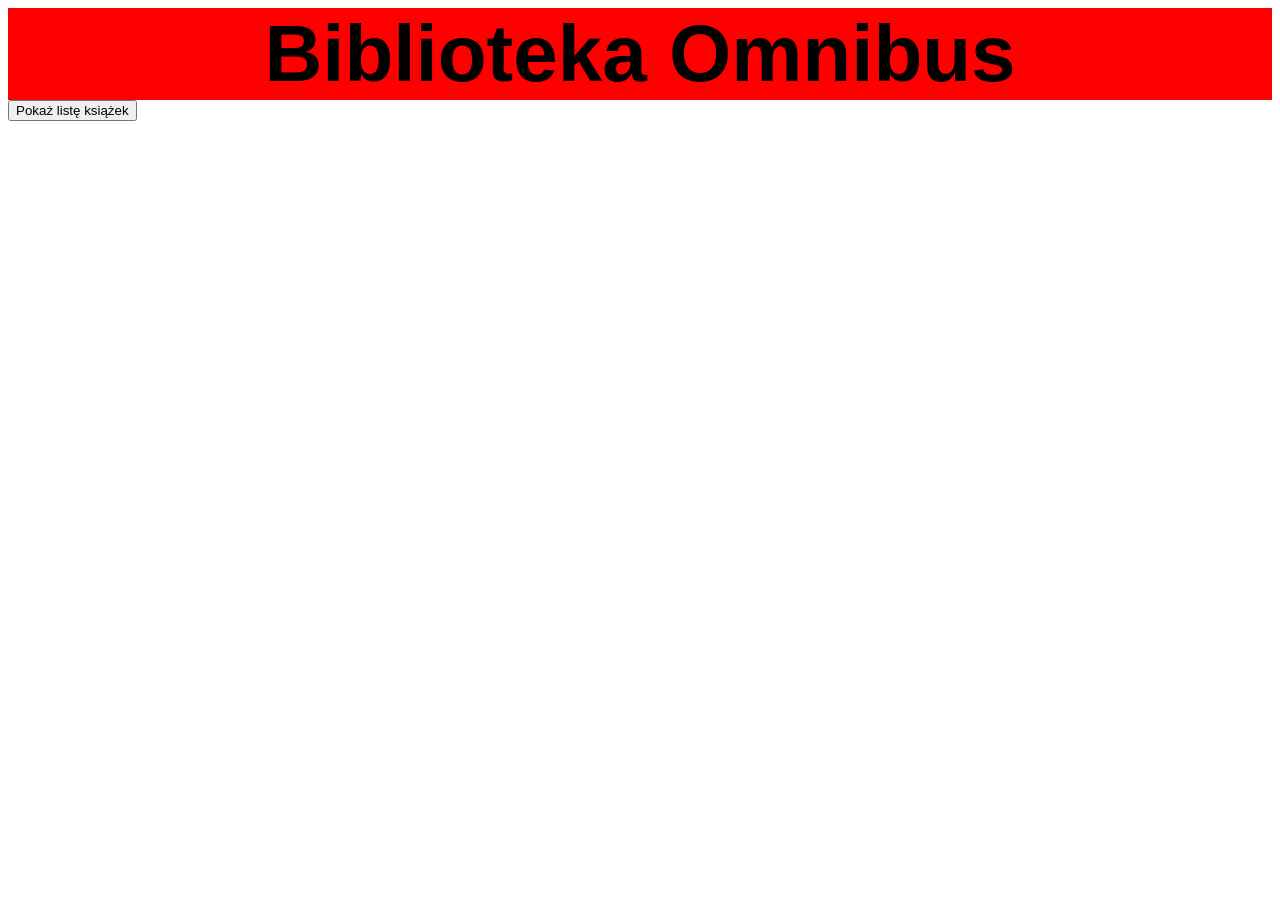
==== frontend/index.html @ 412af94d "połączenie frontend do backend w js" ====
<!DOCTYPE html>
<html lang="en">
<head>
    <meta charset="UTF-8">
    <meta name="viewport" content="width=device-width, initial-scale=1.0">
    <title>Biblioteka Omnibus</title>
    <link rel="stylesheet" href="style.css">
</head>
<body>
    <div class="container">
        <div class="baner">
            <h1>Biblioteka Omnibus</h1>
        </div>
        <div class="main">
            <div class="left">

            </div>
            <div class="middle">
                <input type="button" value="Pokaż listę książek" onclick="PobierzKatalog()">
                <div id="katalog"></div>
                <script src="script.js"></script>
            </div>
            <div class="right">

            </div>
        </div>
        <div class="footer">
    
        </div>
    </div>
</body>
</html>
---- frontend/style.css ----
.baner {
    background-color: red;
    width: 100%;
    
}
.baner h1 {
    text-align: center;
    font-size: 500%;
    font-family: Arial, Helvetica, sans-serif;
    margin: 0px;
}
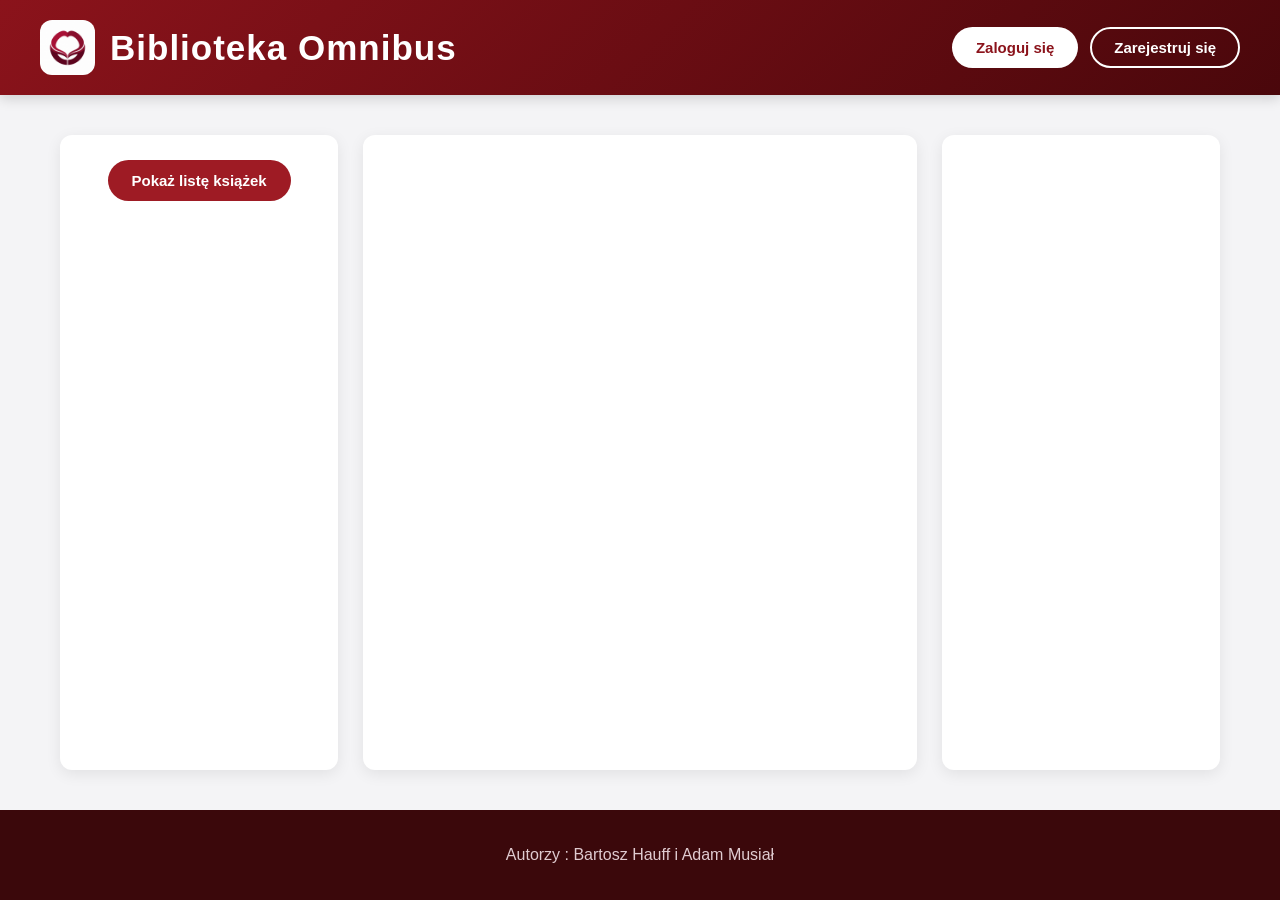
==== commit c3ab9ecb: "Utworzenie logo i szablonu strony; Napisanie CSS i delikatne usprawnienie skryptu w frontend ; AI uż" ====
--- a/frontend/index.html
+++ b/frontend/index.html
@@ -1,32 +1,41 @@
 <!DOCTYPE html>
-<html lang="en">
+<html lang="pl">
 <head>
     <meta charset="UTF-8">
     <meta name="viewport" content="width=device-width, initial-scale=1.0">
     <title>Biblioteka Omnibus</title>
+    <link rel="icon" href="Logo.png" type="image/png">
     <link rel="stylesheet" href="style.css">
 </head>
 <body>
     <div class="container">
         <div class="baner">
-            <h1>Biblioteka Omnibus</h1>
+            <div class="baner-left">
+                <img src="Logo.png" alt="Logo Omnibus" class="Logo">
+                <h1>Biblioteka Omnibus</h1>
+            </div>
+            <div class="baner-right">
+                <input type="button" value="Zaloguj się" class="btn btn-light">
+                <input type="button" value="Zarejestruj się" class="btn btn-outline">
+            </div>
         </div>
         <div class="main">
             <div class="left">
-
+                <input type="button" value="Pokaż listę książek" onclick="PobierzKatalog()" class="btn btn-red">
+                <div id="katalog"></div>
             </div>
             <div class="middle">
-                <input type="button" value="Pokaż listę książek" onclick="PobierzKatalog()">
-                <div id="katalog"></div>
-                <script src="script.js"></script>
+                
+                
             </div>
             <div class="right">
 
             </div>
         </div>
         <div class="footer">
-    
+            <p>Autorzy : Bartosz Hauff i Adam Musiał</p>
         </div>
     </div>
+    <script src="script.js"></script>
 </body>
 </html>
--- a/frontend/style.css
+++ b/frontend/style.css
@@ -1,11 +1,202 @@
+* {
+    box-sizing: border-box;
+}
+
+html, body {
+    height: 100%;
+    margin: 0;
+    padding: 0;
+    background-color: #f4f4f6;
+    font-family: Arial, Helvetica, sans-serif;
+}
+
+.container {
+    display: flex;
+    flex-direction: column;
+    min-height: 100%;
+}
+
 .baner {
-    background-color: red;
+    background: linear-gradient(135deg, #8b131b, #4a070b);
+    color: white;
     width: 100%;
-    
-}
+    padding: 20px 40px;
+    box-shadow: 0 4px 12px rgba(0, 0, 0, 0.15);
+    display: flex;
+    justify-content: space-between;
+    align-items: center;
+}
+
+.baner-left {
+    display: flex;
+    align-items: center;
+    gap: 15px;
+}
+
+.Logo {
+    width: 55px;
+    height: 55px;
+    border-radius: 12px;
+    object-fit: cover;
+}
+
 .baner h1 {
+    font-size: 35px;
+    margin: 0;
+    letter-spacing: 1px;
+}
+
+.baner-right {
+    display: flex;
+    gap: 12px;
+}
+
+.main {
+    display: flex;
+    gap: 25px;
+    max-width: 1200px;
+    width: 100%;
+    margin: 40px auto;
+    padding: 0 20px;
+    flex: 1;
+}
+
+.left, .middle, .right {
+    background-color: #ffffff;
+    border-radius: 12px;
+    padding: 25px;
+    box-shadow: 0 4px 15px rgba(0, 0, 0, 0.08);
+    min-height: 300px;
+}
+
+.left {
+    width: 25%;
     text-align: center;
-    font-size: 500%;
-    font-family: Arial, Helvetica, sans-serif;
-    margin: 0px;
-}
+}
+
+.middle {
+    width: 50%;
+    text-align: center;
+}
+
+.right {
+    width: 25%;
+}
+
+.btn {
+    padding: 10px 22px;
+    font-size: 15px;
+    font-weight: bold;
+    border-radius: 25px;
+    cursor: pointer;
+    transition: all 0.2s ease;
+    border: 2px solid transparent;
+}
+
+.btn-red {
+    background-color: #9e1b24;
+    color: white;
+}
+
+.btn-red:hover {
+    background-color: #6e1017;
+}
+
+.btn-light {
+    background-color: #ffffff;
+    color: #8b131b;
+}
+
+.btn-light:hover {
+    background-color: #f0dada;
+}
+
+.btn-outline {
+    background-color: transparent;
+    color: #ffffff;
+    border-color: #ffffff;
+}
+
+.btn-outline:hover {
+    background-color: rgba(255, 255, 255, 0.15);
+}
+
+#katalog {
+    margin-top: 20px;
+    text-align: left;
+    display: grid;
+    grid-template-columns: 100%;
+    gap: 15px;
+    color: #555;
+    max-height: 450px;
+    overflow-y: auto;
+    padding-right: 8px;
+}
+#katalog::-webkit-scrollbar {
+    width: 8px;
+}
+
+#katalog::-webkit-scrollbar-track {
+    background-color: #f4e4e5;
+    border-radius: 10px;
+}
+
+#katalog::-webkit-scrollbar-thumb {
+    background-color: #9e1b24;
+    border-radius: 10px;
+}
+
+#katalog::-webkit-scrollbar-thumb:hover {
+    background-color: #6e1017;
+}
+.ksiazka-karta {
+    background-color: #fdfbfc;
+    border: 1px solid #efe6e7;
+    border-left: 5px solid #9e1b24;
+    border-radius: 10px;
+    padding: 16px 18px;
+    box-shadow: 0 3px 10px rgba(0, 0, 0, 0.05);
+    transition: transform 0.2s ease, box-shadow 0.2s ease, border-left-color 0.2s ease;
+    display: flex;
+    flex-direction: column;
+    justify-content: space-between;
+}
+
+.ksiazka-karta:hover {
+    transform: translateY(-4px);
+    box-shadow: 0 8px 18px rgba(139, 19, 27, 0.14);
+    border-left-color: #4a070b;
+}
+
+#katalog h3 {
+    margin: 0 0 10px 0;
+    color: #8b131b;
+    font-size: 18px;
+    line-height: 130%;
+}
+
+#katalog p {
+    margin: 4px 0;
+    color: #333333;
+    font-size: 15px;
+}
+
+#katalog p:last-of-type {
+    margin-top: 12px;
+    align-self: flex-start;
+    background-color: #f4e4e5;
+    color: #7a1219;
+    font-size: 13px;
+    font-weight: bold;
+    padding: 4px 10px;
+    border-radius: 12px;
+}
+
+.footer {
+    background-color: #3b080b;
+    color: #e0cbd0;
+    width: 100%;
+    min-height: 80px;
+    padding: 20px;
+    text-align: center;
+}
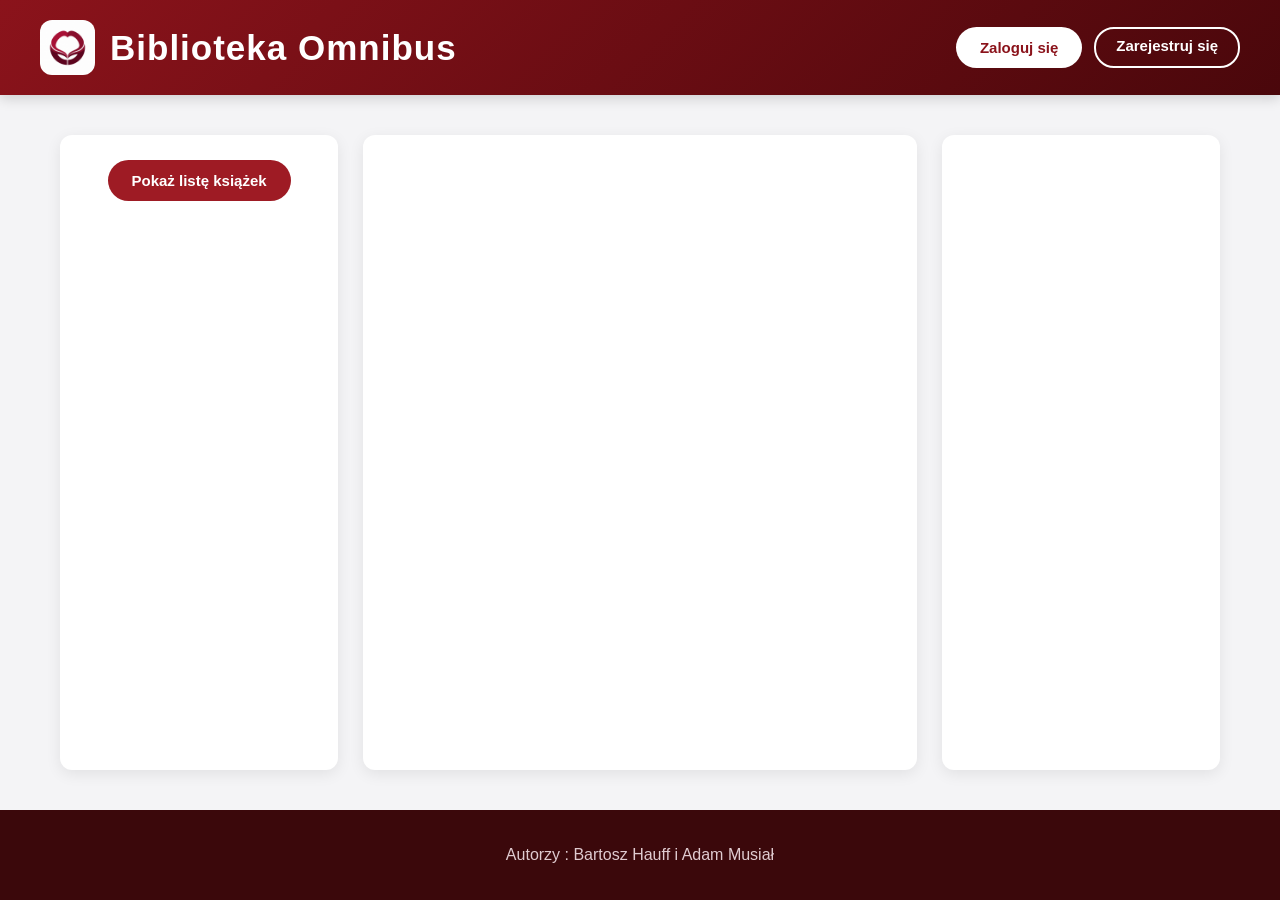
==== commit ea031cbd: "Dodanie modułu rejestracji, obsługi hasła i nowych endpointów API" ====
--- a/frontend/index.html
+++ b/frontend/index.html
@@ -16,7 +16,7 @@
             </div>
             <div class="baner-right">
                 <input type="button" value="Zaloguj się" class="btn btn-light">
-                <input type="button" value="Zarejestruj się" class="btn btn-outline">
+                <a href="rejestracja.html" class="btn">Zarejestruj się</a>
             </div>
         </div>
         <div class="main">
--- a/frontend/style.css
+++ b/frontend/style.css
@@ -199,4 +199,102 @@
     min-height: 80px;
     padding: 20px;
     text-align: center;
+}
+
+.kontener-rejestracji {
+    max-width: 400px;
+    margin: 50px auto;
+    padding: 30px;
+    background-color: #ffffff;
+    border-radius: 8px;
+    box-shadow: 0 4px 8px rgba(0, 0, 0, 0.1);
+    text-align: center;
+}
+
+.kontener-rejestracji input {
+    width: 100%;
+    padding: 10px;
+    margin: 10px 0;
+    box-sizing: border-box;
+    border: 1px solid #ccc;
+    border-radius: 4px;
+}
+
+.baner-right a.btn {
+    text-decoration: none;
+    color: white;
+    border: 2px solid white;
+    background-color: transparent;
+    padding: 8px 20px;
+    border-radius: 20px;
+    display: inline-block;
+    font-weight: bold;
+    font-family: inherit;
+    box-sizing: border-box;
+}
+
+.baner-right a.btn:hover {
+    background-color: rgba(255, 255, 255, 0.1);
+}
+
+.kontener-rejestracji .btn {
+    background-color: #5c0a0a;
+    color: white;
+    border: none;
+    padding: 12px 20px;
+    font-size: 16px;
+    border-radius: 5px;
+    cursor: pointer;
+    font-weight: bold;
+    transition: background-color 0.3s;
+}
+
+.kontener-rejestracji .btn:hover {
+    background-color: #3d0606;
+}
+
+.kontener-rejestracji a {
+    color: #5c0a0a;
+    text-decoration: none;
+    font-weight: bold;
+    display: inline-block;
+    margin-top: 15px;
+}
+
+.kontener-rejestracji a:hover {
+    text-decoration: underline;
+}
+
+.haslo-kontener {
+    position: relative;
+    width: 100%;
+    margin: 10px 0;
+}
+
+.haslo-kontener input {
+    margin: 0;
+    width: 100%;
+    padding-right: 40px;
+    box-sizing: border-box;
+}
+
+.btn-oko {
+    position: absolute;
+    right: 10px;
+    top: 50%;
+    transform: translateY(-50%);
+    background: none;
+    border: none;
+    cursor: pointer;
+    padding: 0;
+    display: flex;
+    align-items: center;
+}
+
+.btn-oko svg {
+    transition: stroke 0.3s;
+}
+
+.btn-oko:hover svg {
+    stroke: #3d0606;
 }
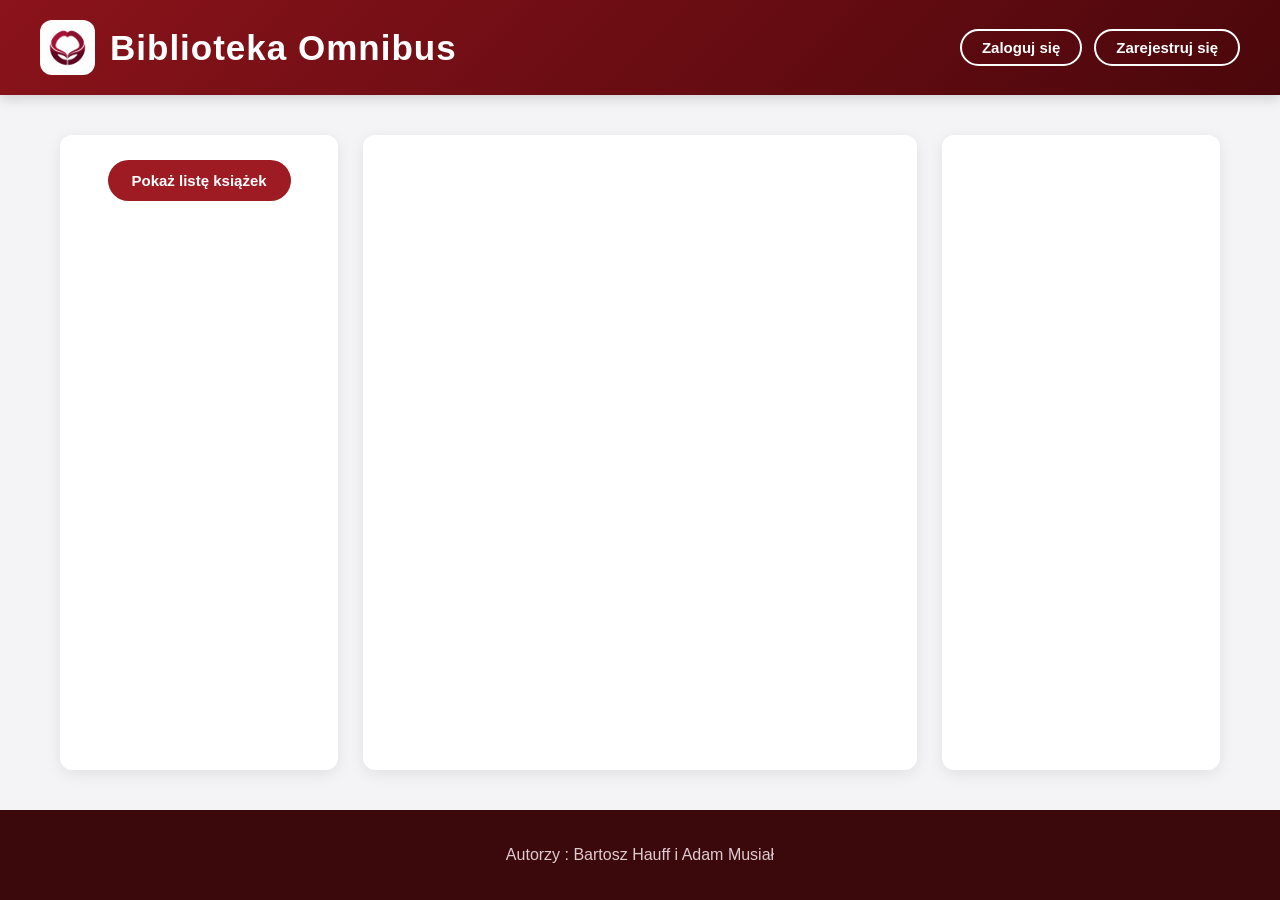
==== commit a149541d: "Poprawienie literówki, dodanie strony logowania i skryptu logującego, dodatkowo dopisek do skryptu r" ====
--- a/frontend/index.html
+++ b/frontend/index.html
@@ -15,7 +15,7 @@
                 <h1>Biblioteka Omnibus</h1>
             </div>
             <div class="baner-right">
-                <input type="button" value="Zaloguj się" class="btn btn-light">
+                <a href="logowanie.html" class="btn btn-light">Zaloguj się</a>
                 <a href="rejestracja.html" class="btn">Zarejestruj się</a>
             </div>
         </div>
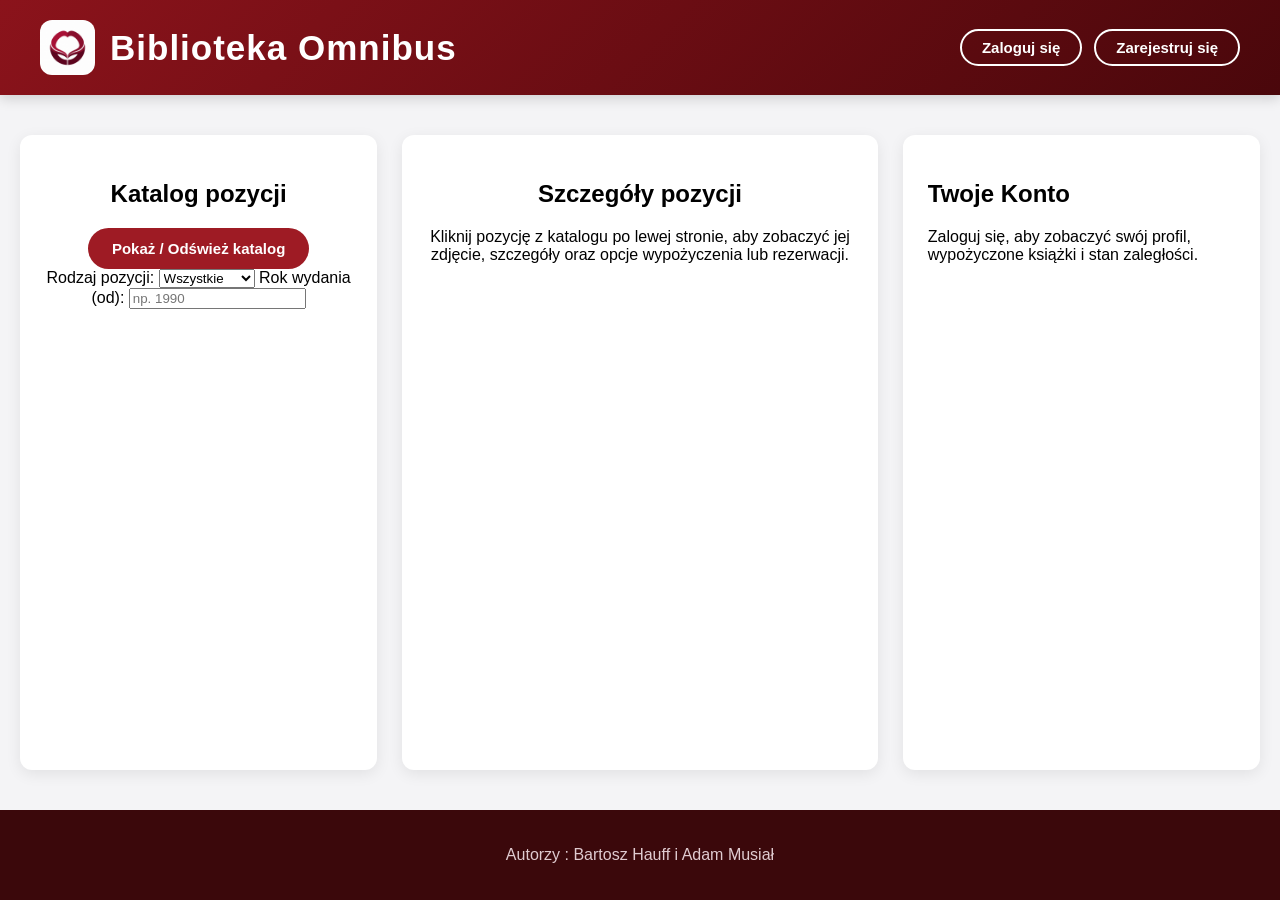
==== commit 52635699: "Edycja i dodanie wyświetlania opcji w index.html, dodanie ikonki w rejestracja.html i  delikatna edy" ====
--- a/frontend/index.html
+++ b/frontend/index.html
@@ -21,14 +21,56 @@
         </div>
         <div class="main">
             <div class="left">
-                <input type="button" value="Pokaż listę książek" onclick="PobierzKatalog()" class="btn btn-red">
+                <h2>Katalog pozycji</h2>
+                <input type="button" value="Pokaż / Odśwież katalog" onclick="PobierzKatalog()" class="btn btn-red">
+
+                <div class="filtry-box">
+                    <label for="filtr-rodzaj">Rodzaj pozycji:</label>
+                    <select id="filtr-rodzaj" onchange="FiltrujKatalog()">
+                        <option value="wszystkie">Wszystkie</option>
+                        <option value="Książka">Książka</option>
+                        <option value="Czasopismo">Czasopismo</option>
+                        <option value="Komiks">Komiks</option>
+                    </select>
+
+                    <label for="filtr-rok">Rok wydania (od):</label>
+                    <input type="number" id="filtr-rok" placeholder="np. 1990" oninput="FiltrujKatalog()">
+                </div>
                 <div id="katalog"></div>
             </div>
             <div class="middle">
-                
+                <h2>Szczegóły pozycji</h2>
+                <div id="szczegoly-pozycji">
+                    <p class="info-puste">Kliknij pozycję z katalogu po lewej stronie, aby zobaczyć jej zdjęcie, szczegóły oraz opcje wypożyczenia lub rezerwacji.</p>
+                </div>
                 
             </div>
             <div class="right">
+                <div id="strefa-konta">
+                    <h2>Twoje Konto</h2>
+                    <div id="dane-profilu">
+                        <p class="info-puste">Zaloguj się, aby zobaczyć swój profil, wypożyczone książki i stan zaległości.</p>
+                    </div>
+                </div>
+
+                <!-- PANEL BIBLIOTEKARZA (widoczny dla roli admin) -->
+                <div id="panel-admina" style="display: none;">
+                    <hr>
+                    <h2>Panel Bibliotekarza</h2>
+                    <form id="formularz-ksiazki" onsubmit="DodajLubEdytujKsiazke(event)">
+                        <input type="hidden" id="edytuj-id">
+                        <input type="text" id="tytul-ksiazki" placeholder="Tytuł pozycji" required>
+                        <input type="text" id="autor-ksiazki" placeholder="Autor" required>
+                        <input type="number" id="rok-ksiazki" placeholder="Rok wydania (np. 2020)" required>
+                        <select id="rodzaj-ksiazki">
+                            <option value="Książka">Książka</option>
+                            <option value="Czasopismo">Czasopismo</option>
+                            <option value="Komiks">Komiks</option>
+                        </select>
+                        <button type="submit" id="btn-zapisz-ksiazke" class="btn btn-red">Dodaj pozycję</button>
+                    </form>
+                    <p id="komunikat-admin"></p>
+                </div>
 
             </div>
         </div>
--- a/frontend/style.css
+++ b/frontend/style.css
@@ -54,7 +54,7 @@
 .main {
     display: flex;
     gap: 25px;
-    max-width: 1200px;
+    
     width: 100%;
     margin: 40px auto;
     padding: 0 20px;
@@ -70,17 +70,17 @@
 }
 
 .left {
-    width: 25%;
+    width: 30%;
     text-align: center;
 }
 
 .middle {
-    width: 50%;
+    width: 40%;
     text-align: center;
 }
 
 .right {
-    width: 25%;
+    width: 30%;
 }
 
 .btn {
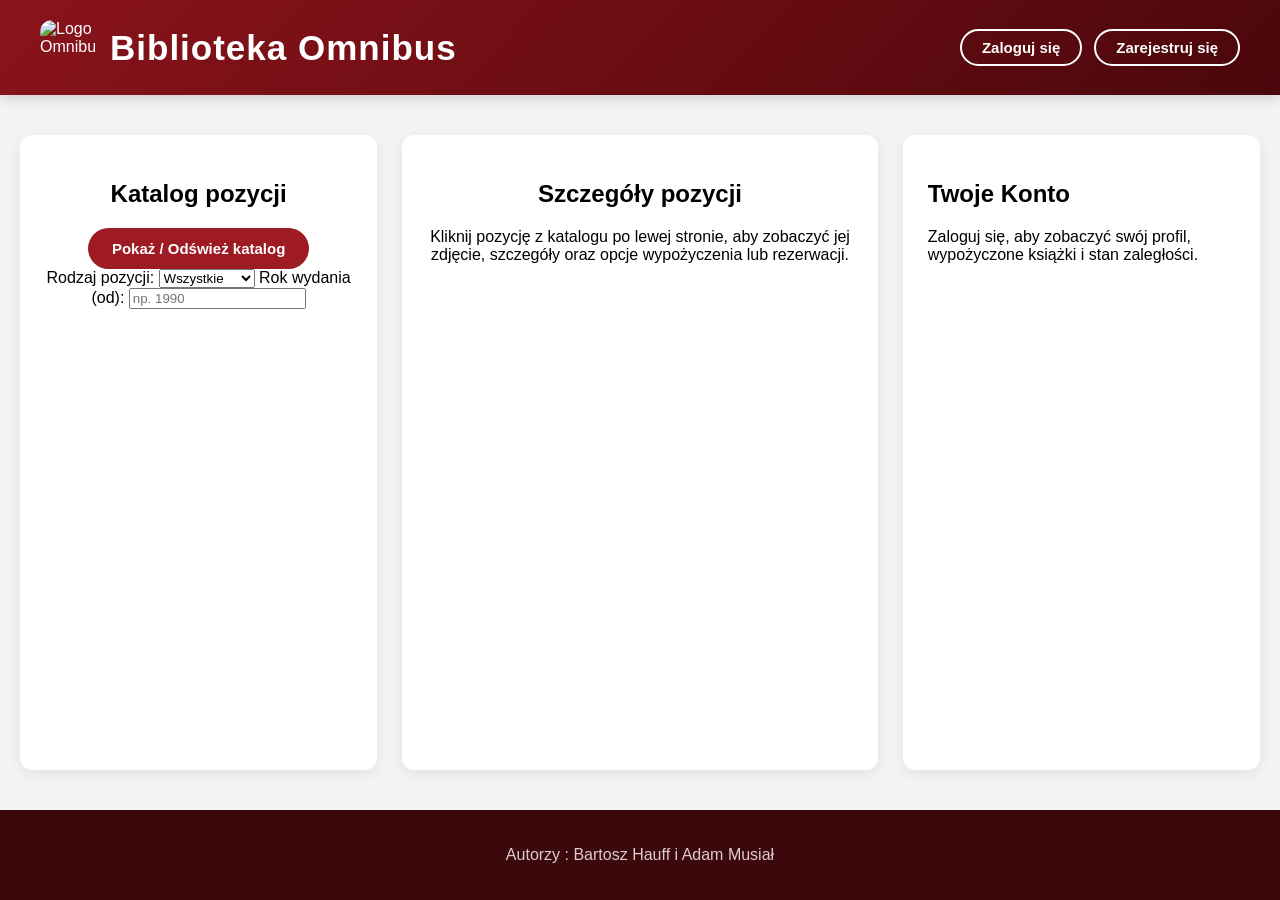
==== commit 9be7b8c7: "Poprawka Wyświetlania obecnego użytkownika na banerze , dodanie skryptów filtrujących książki i wyśw" ====
--- a/frontend/index.html
+++ b/frontend/index.html
@@ -11,12 +11,14 @@
     <div class="container">
         <div class="baner">
             <div class="baner-left">
-                <img src="Logo.png" alt="Logo Omnibus" class="Logo">
+                <img src="Logo.jpg" alt="Logo Omnibus" class="Logo">
                 <h1>Biblioteka Omnibus</h1>
             </div>
-            <div class="baner-right">
-                <a href="logowanie.html" class="btn btn-light">Zaloguj się</a>
-                <a href="rejestracja.html" class="btn">Zarejestruj się</a>
+            <div class="baner-right" id="panel-nawigacji">
+                <span id="powitanie-uzytkownika"></span>
+                <a href="logowanie.html" id="link-logowanie" class="btn btn-light">Zaloguj się</a>
+                <a href="rejestracja.html" id="link-rejestracja" class="btn">Zarejestruj się</a>
+                <input type="button" id="btn-wyloguj" value="Wyloguj" onclick="Wyloguj()" class="btn btn-light" style="display: none;">
             </div>
         </div>
         <div class="main">
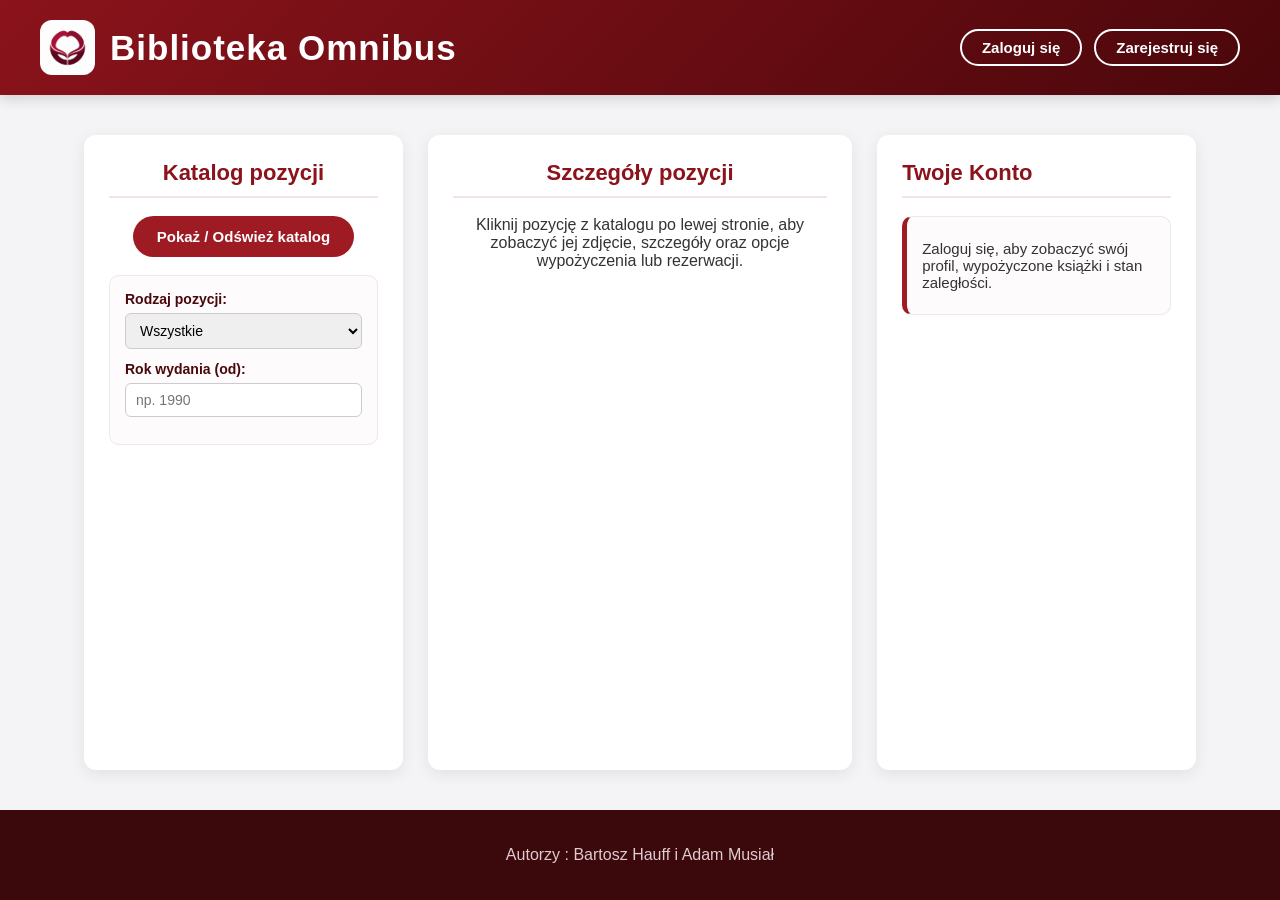
==== commit 59b6548a: "Dodanie Stylów css dla wszystkich nowych elementów, ostatni działający widok obecnej wersji strony. " ====
--- a/frontend/index.html
+++ b/frontend/index.html
@@ -11,7 +11,7 @@
     <div class="container">
         <div class="baner">
             <div class="baner-left">
-                <img src="Logo.jpg" alt="Logo Omnibus" class="Logo">
+                <img src="Logo.png" alt="Logo Omnibus" class="Logo">
                 <h1>Biblioteka Omnibus</h1>
             </div>
             <div class="baner-right" id="panel-nawigacji">
--- a/frontend/style.css
+++ b/frontend/style.css
@@ -54,7 +54,7 @@
 .main {
     display: flex;
     gap: 25px;
-    
+    max-width: 90%;
     width: 100%;
     margin: 40px auto;
     padding: 0 20px;
@@ -297,4 +297,117 @@
 
 .btn-oko:hover svg {
     stroke: #3d0606;
+}
+#powitanie-uzytkownika {
+    background-color: rgba(255, 255, 255, 0.15);
+    border: 1px solid rgba(255, 255, 255, 0.4);
+    color: #ffffff;
+    font-size: 14px;
+    font-weight: bold;
+    padding: 9px 18px;
+    border-radius: 25px;
+    margin-right: 6px;
+}
+#powitanie-uzytkownika:empty {
+    display: none;
+}
+.baner-right {
+    align-items: center;
+}
+.left h2 , .middle h2 , .right h2 {
+    color: #8b131b;
+    font-size: 22px;
+    margin-top: 0px;
+    margin-bottom: 18px;
+    padding-bottom: 10px;
+    border-bottom: 2px solid #f4e4e5;
+}
+.info-puste {
+    color: #777777;
+    font-size: 15px;
+    margin-top: 30px;
+}
+
+.filtry-box {
+    background-color: #fdfbfc;
+    border: 1px solid #efe6e7;
+    border-radius: 10px;
+    padding: 15px;
+    margin-top: 18px;
+    text-align: left;
+}
+.filtry-box label {
+    display: block;
+    font-size: 14px;
+    font-weight: bold;
+    color: #4a070b;
+    margin-bottom: 6px;
+}
+.filtry-box select , .filtry-box input {
+    width: 100%;
+    padding: 8px 10px;
+    margin-bottom: 12px;
+    border: 1px solid #cccccc;
+    border-radius: 6px;
+    font-size: 14px;
+}
+.ksiazka-karta .btn {
+    margin-top: 8px;
+    width: 100%;
+}
+#szczegoly-pozycji .ksiazka-karta {
+    text-align: center;
+    align-items: center;
+    padding: 25px;
+}
+#szczegoly-pozycji .Logo {
+    width: 110px;
+    height: 110px;
+    margin-bottom: 15px;
+}
+#szczegoly-pozycji h3 {
+    margin: 0px 0px 10px 0px;
+    color: #8b131b;
+    font-size: 22px;
+}
+#szczegoly-pozycji p {
+    margin: 5px 0px;
+    color: #333333;
+    font-size: 16px;
+}
+#dane-profilu {
+    background-color: #fdfbfc;
+    border: 1px solid #efe6e7;
+    border-left: 5px solid #9e1b24;
+    border-radius: 10px;
+    padding: 15px;
+    text-align: left;
+}
+#dane-profilu p {
+    margin: 8px 0px;
+    font-size: 15px;
+    color: #333333;
+}
+#panel-admina hr {
+    border: 0px;
+    border-top: 2px solid #f4e4e5;
+    margin: 25px 0px 25px 0px;
+}
+#formularz-ksiazki input , #formularz-ksiazki select {
+    width: 100%;
+    padding: 10px;
+    margin-bottom: 12px;
+    border: 1px solid #cccccc;
+    border-radius: 6px;
+    font-size: 14px;
+}
+#formularz-ksiazki .btn {
+    width: 100%;
+    margin-top: 5px;
+}
+#komunikat-admin {
+    font-size: 14px;
+    font-weight: bold;
+    text-align: center;
+    margin-top: 10px;
 }
